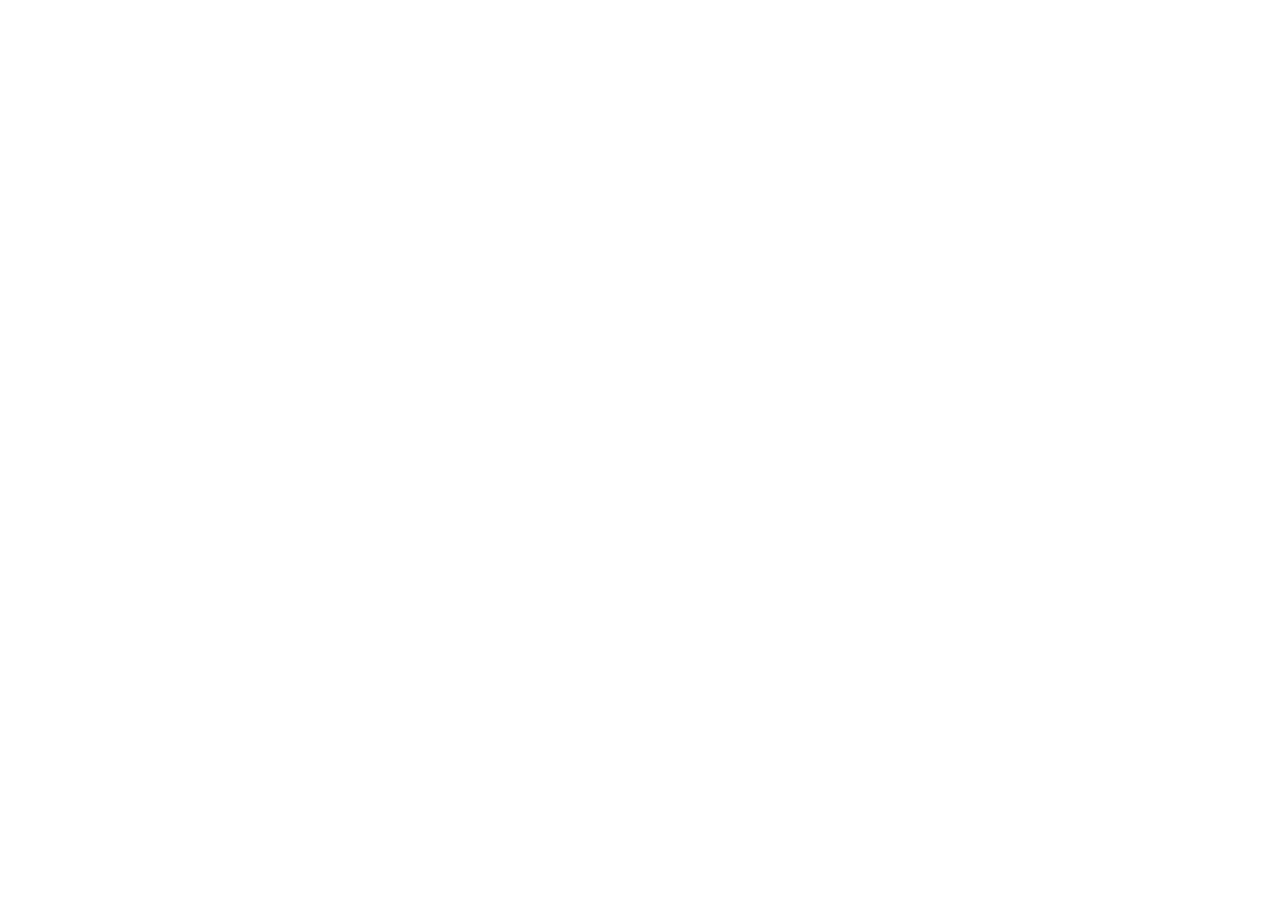
==== frontend/index.html @ 6d39b6e7 "Primeiro commit" ====
<!DOCTYPE html>
<html lang="en">
<head>
    <meta charset="UTF-8">
    <meta name="viewport" content="width=device-width, initial-scale=1.0">
    <title>FoodFlow</title>
    <link rel="stylesheet" href="./styles.css">
</head>
<body>
    <script src="script.js" type="module"></script>
</body>
</html>
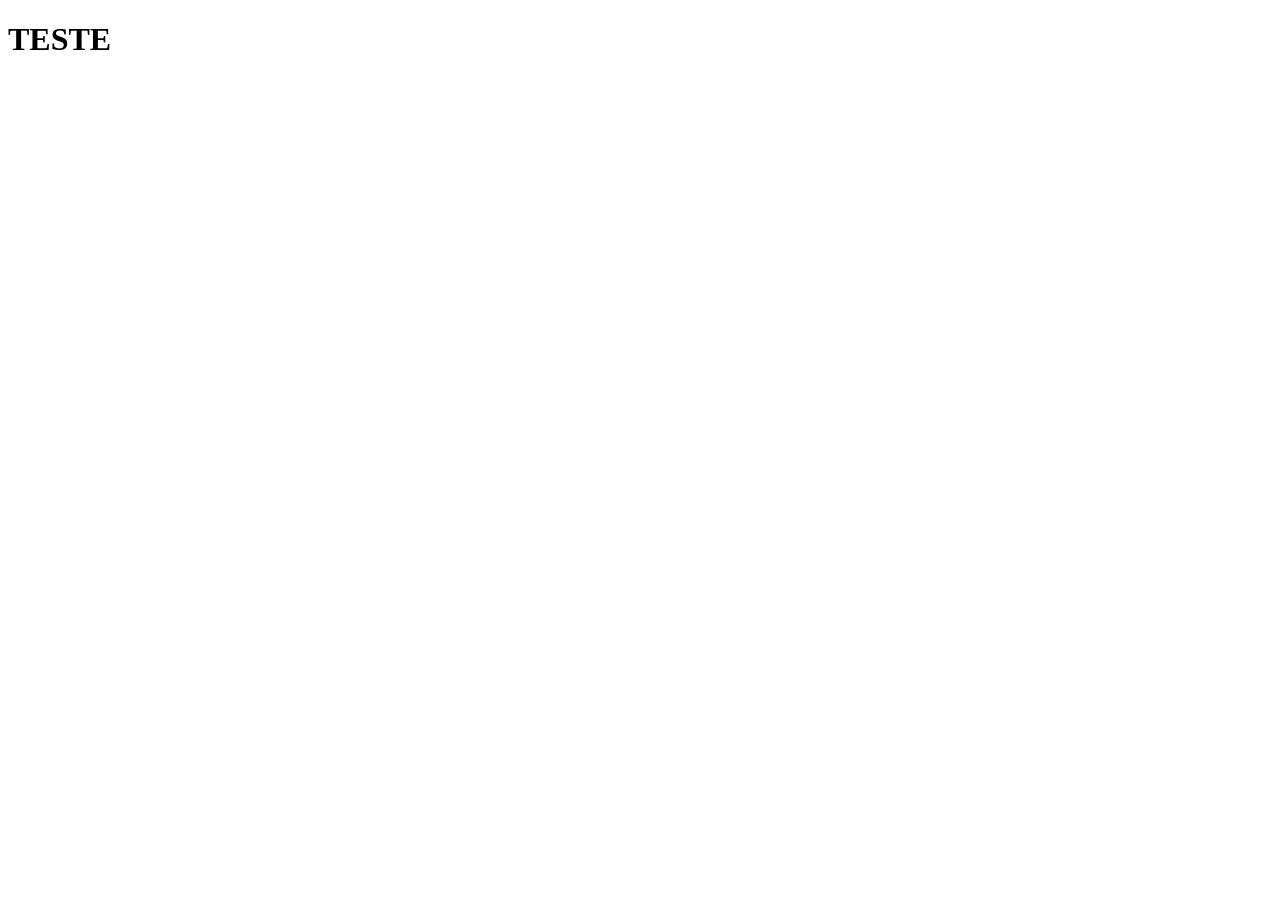
==== commit 303f4c16: "ajeitando ambiente" ====
--- a/frontend/index.html
+++ b/frontend/index.html
@@ -7,6 +7,7 @@
     <link rel="stylesheet" href="./styles.css">
 </head>
 <body>
+    <h1>TESTE</h1>
     <script src="script.js" type="module"></script>
 </body>
 </html>
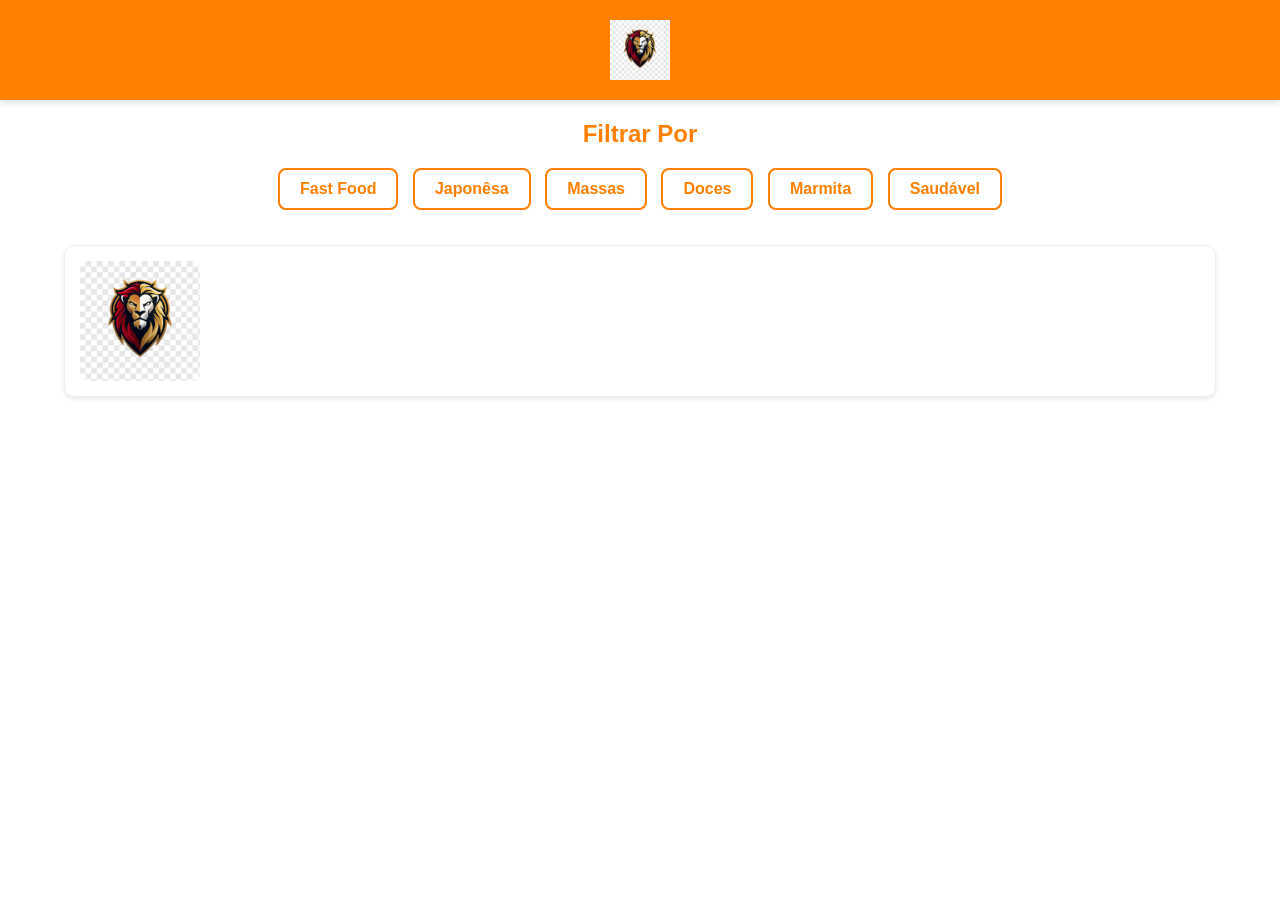
==== commit 5eedcb72: "Front end pronto" ====
--- a/frontend/index.html
+++ b/frontend/index.html
@@ -7,7 +7,25 @@
     <link rel="stylesheet" href="./styles.css">
 </head>
 <body>
-    <h1>TESTE</h1>
+    <div class="container-logo">
+        <img src="../img/logo.png" class="logo">
+    </div>
+    <div class="container-botoes">
+        <h1 class="filtrar"> Filtrar Por</h1>
+        <button class="botoes"> Fast Food </button>
+        <button class="botoes"> Japonêsa </button>
+        <button class="botoes"> Massas </button>
+        <button class="botoes"> Doces </button>
+        <button class="botoes"> Marmita </button>
+        <button class="botoes"> Saudável </button>
+    </div>
+    <div class="container-restaurantes">
+        <span restaurante-id>
+            <img src="../img/logo.png" class="capa-restaurante">
+            <span class="nome-restaurante"></span>
+            <span class="descricao-restaurante"></span>
+        </span>
+    </div>
     <script src="script.js" type="module"></script>
 </body>
 </html>
--- a/frontend/styles.css
+++ b/frontend/styles.css
@@ -0,0 +1,104 @@
+body {
+    margin: 0;
+    padding: 0;
+    font-family: Arial, sans-serif;
+    background-color: #ffffff;
+    color: #333;
+}
+
+.container-logo {
+    background-color: #ff7f00;
+    display: flex;
+    justify-content: center;
+    align-items: center;
+    padding: 10px;
+    height: 80px;
+    box-shadow: 0px 4px 6px rgba(0, 0, 0, 0.1);
+}
+
+.logo {
+    max-height: 60px;
+    max-width: 100%;
+}
+
+.container-botoes {
+    margin: 20px auto;
+    text-align: center;
+}
+
+.filtrar {
+    color: #ff7f00;
+    font-size: 24px;
+    font-weight: bold;
+    margin-bottom: 15px;
+}
+
+.botoes {
+    background-color: #ffffff;
+    color: #ff7f00;
+    border: 2px solid #ff7f00;
+    border-radius: 8px;
+    padding: 10px 20px;
+    font-size: 16px;
+    font-weight: bold;
+    margin: 5px;
+    cursor: pointer;
+    transition: all 0.3s ease;
+}
+
+.botoes:hover {
+    background-color: #ff7f00;
+    color: #ffffff;
+}
+
+.container-restaurantes {
+    margin: 30px auto;
+    width: 90%;
+    max-width: 1200px;
+    display: flex;
+    flex-direction: column;
+    gap: 20px;
+}
+
+.container-restaurantes span[restaurante-id] {
+    display: flex;
+    flex-direction: row;
+    align-items: center;
+    background-color: #ffffff;
+    border: 1px solid #eee;
+    border-radius: 10px;
+    box-shadow: 0px 2px 4px rgba(0, 0, 0, 0.1);
+    padding: 15px;
+    transition: transform 0.2s ease;
+    gap: 15px;
+}
+
+.container-restaurantes span[restaurante-id]:hover {
+    transform: scale(1.02);
+}
+
+.capa-restaurante {
+    width: 120px;
+    height: 120px;
+    border-radius: 8px;
+    object-fit: cover;
+}
+
+.nome-restaurante {
+    font-size: 18px;
+    font-weight: bold;
+    color: #333;
+    margin-bottom: 5px;
+}
+
+.descricao-restaurante {
+    font-size: 14px;
+    color: #666;
+}
+
+.info-restaurante {
+    display: flex;
+    flex-direction: column;
+    justify-content: center;
+    width: 100%;
+}
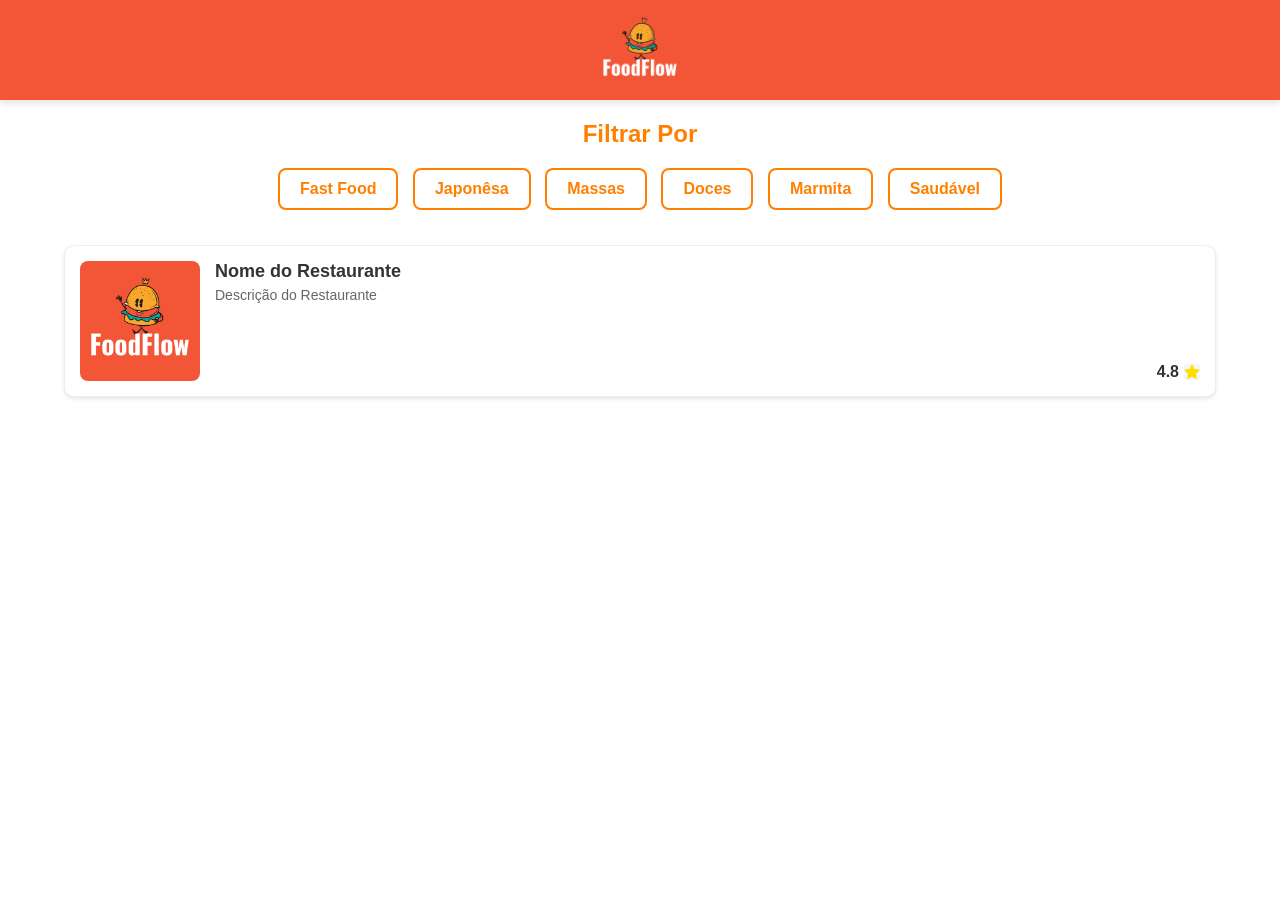
==== commit c5875d30: "Logos prontas" ====
--- a/frontend/index.html
+++ b/frontend/index.html
@@ -19,13 +19,21 @@
         <button class="botoes"> Marmita </button>
         <button class="botoes"> Saudável </button>
     </div>
+
     <div class="container-restaurantes">
         <span restaurante-id>
-            <img src="../img/logo.png" class="capa-restaurante">
-            <span class="nome-restaurante"></span>
-            <span class="descricao-restaurante"></span>
+          <img src="../img/logo.png" class="capa-restaurante" />
+          <div class="avaliacao-container">
+            <span class="avaliacao">4.8</span>
+            <img src="../img/avaliacao.png" class="avaliacao-img" />
+          </div>
+          <div class="conteudo-restaurante">
+            <span class="nome-restaurante">Nome do Restaurante</span>
+            <span class="descricao-restaurante">Descrição do Restaurante</span>
+          </div>
         </span>
-    </div>
+    </div>   
+
     <script src="script.js" type="module"></script>
 </body>
 </html>
--- a/frontend/styles.css
+++ b/frontend/styles.css
@@ -7,7 +7,7 @@
 }
 
 .container-logo {
-    background-color: #ff7f00;
+    background-color: #f35637;
     display: flex;
     justify-content: center;
     align-items: center;
@@ -17,8 +17,10 @@
 }
 
 .logo {
-    max-height: 60px;
+    max-height: 90px;
     max-width: 100%;
+    background-color: transparent;
+    border: none;
 }
 
 .container-botoes {
@@ -63,7 +65,7 @@
 .container-restaurantes span[restaurante-id] {
     display: flex;
     flex-direction: row;
-    align-items: center;
+    align-items: flex-start;
     background-color: #ffffff;
     border: 1px solid #eee;
     border-radius: 10px;
@@ -71,6 +73,7 @@
     padding: 15px;
     transition: transform 0.2s ease;
     gap: 15px;
+    position: relative;
 }
 
 .container-restaurantes span[restaurante-id]:hover {
@@ -82,6 +85,14 @@
     height: 120px;
     border-radius: 8px;
     object-fit: cover;
+    background-color: transparent;
+    border: none;
+}
+
+.conteudo-restaurante {
+    display: flex;
+    flex-direction: column;
+    flex-grow: 1;
 }
 
 .nome-restaurante {
@@ -89,16 +100,45 @@
     font-weight: bold;
     color: #333;
     margin-bottom: 5px;
+    transition: color 0.3s, transform 0.3s;
+    cursor: pointer;
+}
+
+.nome-restaurante:hover {
+    color: #ff7f00;
+}
+
+.nome-restaurante:active {
+    color: #e57c00;
+    transform: scale(1);
 }
 
 .descricao-restaurante {
     font-size: 14px;
     color: #666;
+    margin-bottom: 10px;
 }
 
-.info-restaurante {
+.avaliacao-container {
     display: flex;
-    flex-direction: column;
-    justify-content: center;
-    width: 100%;
+    align-items: center;
+    position: absolute;
+    right: 15px;
+    bottom: 15px;
+}
+
+.avaliacao {
+    font-size: 1rem;
+    color: #333;
+    font-weight: bold;
+    margin-right: 5px;
+}
+
+.avaliacao-img {
+    width: 16px;
+    height: 16px;
+    vertical-align: middle;
+    background-color: transparent;
+    border: none;
+    display: inline-block;
 }
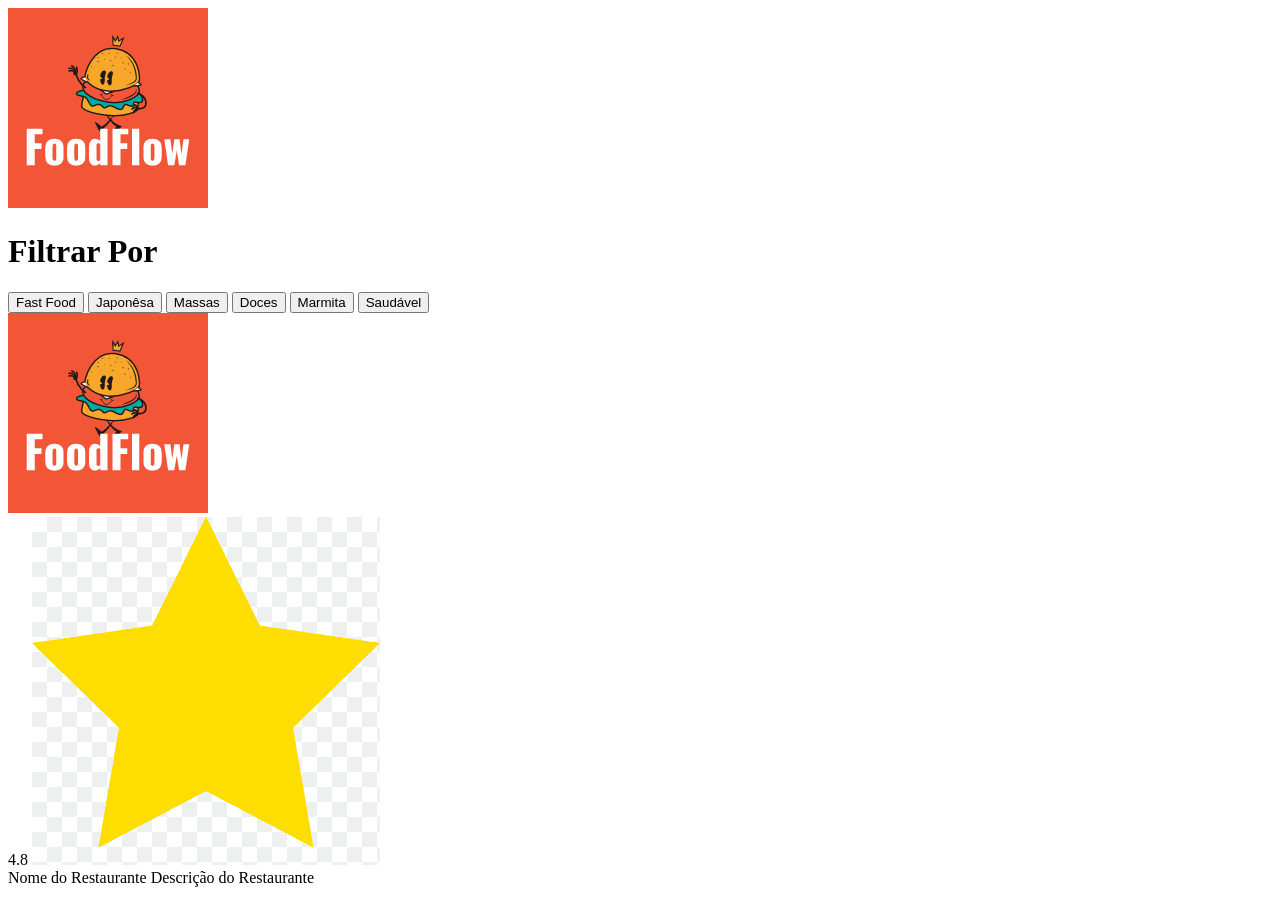
==== commit 13e71738: "Correção CSS" ====
--- a/frontend/index.html
+++ b/frontend/index.html
@@ -4,7 +4,7 @@
     <meta charset="UTF-8">
     <meta name="viewport" content="width=device-width, initial-scale=1.0">
     <title>FoodFlow</title>
-    <link rel="stylesheet" href="./styles.css">
+    <link rel="stylesheet" href="/styles.css">
 </head>
 <body>
     <div class="container-logo">
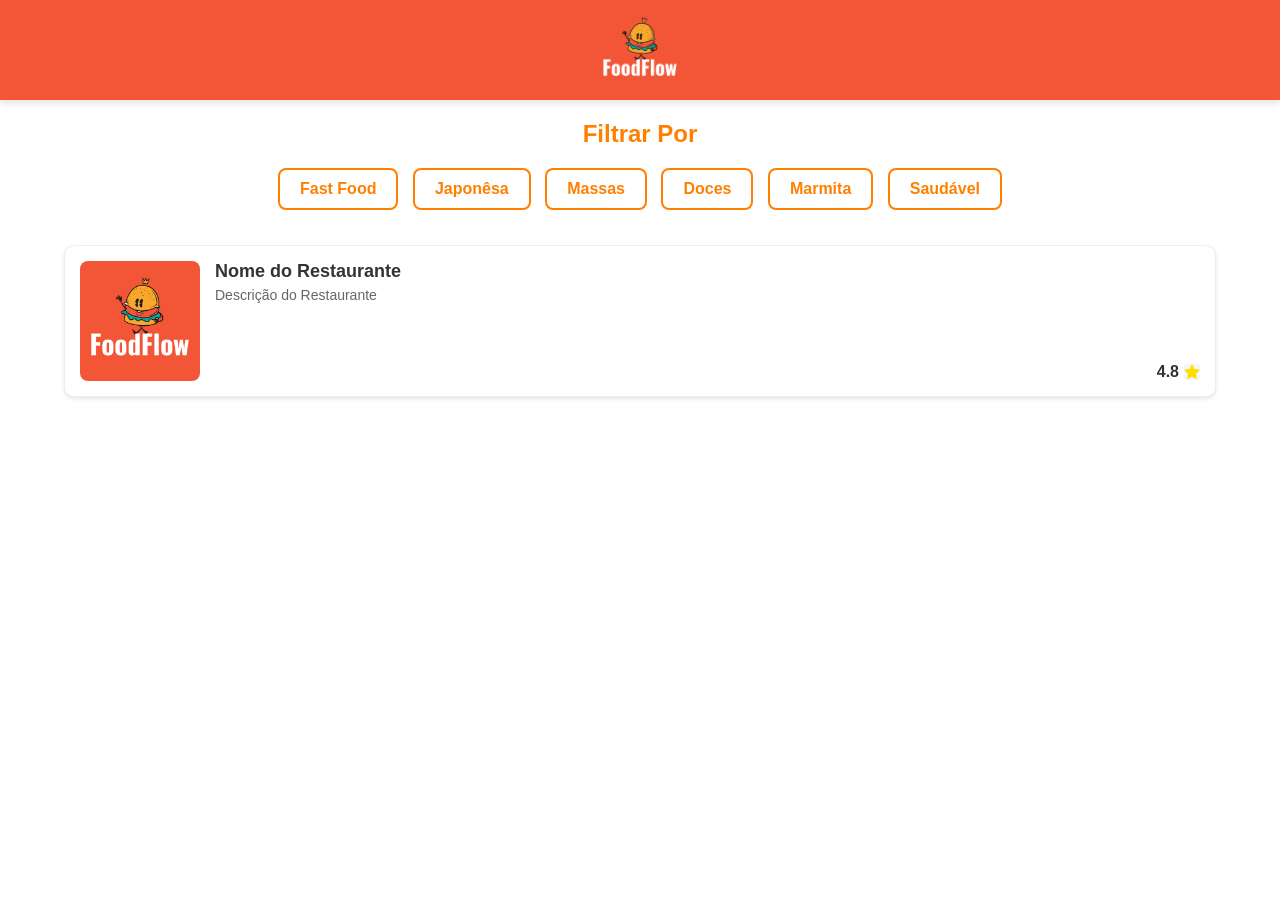
==== commit 7a81ecad: "Correção CSS vercel" ====
--- a/frontend/index.html
+++ b/frontend/index.html
@@ -4,7 +4,7 @@
     <meta charset="UTF-8">
     <meta name="viewport" content="width=device-width, initial-scale=1.0">
     <title>FoodFlow</title>
-    <link rel="stylesheet" href="/styles.css">
+    <link rel="stylesheet" href="/frontend/styles.css">
 </head>
 <body>
     <div class="container-logo">
--- a/frontend/styles.css
+++ b/frontend/styles.css
@@ -0,0 +1,144 @@
+body {
+    margin: 0;
+    padding: 0;
+    font-family: Arial, sans-serif;
+    background-color: #ffffff;
+    color: #333;
+}
+
+.container-logo {
+    background-color: #f35637;
+    display: flex;
+    justify-content: center;
+    align-items: center;
+    padding: 10px;
+    height: 80px;
+    box-shadow: 0px 4px 6px rgba(0, 0, 0, 0.1);
+}
+
+.logo {
+    max-height: 90px;
+    max-width: 100%;
+    background-color: transparent;
+    border: none;
+}
+
+.container-botoes {
+    margin: 20px auto;
+    text-align: center;
+}
+
+.filtrar {
+    color: #ff7f00;
+    font-size: 24px;
+    font-weight: bold;
+    margin-bottom: 15px;
+}
+
+.botoes {
+    background-color: #ffffff;
+    color: #ff7f00;
+    border: 2px solid #ff7f00;
+    border-radius: 8px;
+    padding: 10px 20px;
+    font-size: 16px;
+    font-weight: bold;
+    margin: 5px;
+    cursor: pointer;
+    transition: all 0.3s ease;
+}
+
+.botoes:hover {
+    background-color: #ff7f00;
+    color: #ffffff;
+}
+
+.container-restaurantes {
+    margin: 30px auto;
+    width: 90%;
+    max-width: 1200px;
+    display: flex;
+    flex-direction: column;
+    gap: 20px;
+}
+
+.container-restaurantes span[restaurante-id] {
+    display: flex;
+    flex-direction: row;
+    align-items: flex-start;
+    background-color: #ffffff;
+    border: 1px solid #eee;
+    border-radius: 10px;
+    box-shadow: 0px 2px 4px rgba(0, 0, 0, 0.1);
+    padding: 15px;
+    transition: transform 0.2s ease;
+    gap: 15px;
+    position: relative;
+}
+
+.container-restaurantes span[restaurante-id]:hover {
+    transform: scale(1.02);
+}
+
+.capa-restaurante {
+    width: 120px;
+    height: 120px;
+    border-radius: 8px;
+    object-fit: cover;
+    background-color: transparent;
+    border: none;
+}
+
+.conteudo-restaurante {
+    display: flex;
+    flex-direction: column;
+    flex-grow: 1;
+}
+
+.nome-restaurante {
+    font-size: 18px;
+    font-weight: bold;
+    color: #333;
+    margin-bottom: 5px;
+    transition: color 0.3s, transform 0.3s;
+    cursor: pointer;
+}
+
+.nome-restaurante:hover {
+    color: #ff7f00;
+}
+
+.nome-restaurante:active {
+    color: #e57c00;
+    transform: scale(1);
+}
+
+.descricao-restaurante {
+    font-size: 14px;
+    color: #666;
+    margin-bottom: 10px;
+}
+
+.avaliacao-container {
+    display: flex;
+    align-items: center;
+    position: absolute;
+    right: 15px;
+    bottom: 15px;
+}
+
+.avaliacao {
+    font-size: 1rem;
+    color: #333;
+    font-weight: bold;
+    margin-right: 5px;
+}
+
+.avaliacao-img {
+    width: 16px;
+    height: 16px;
+    vertical-align: middle;
+    background-color: transparent;
+    border: none;
+    display: inline-block;
+}
